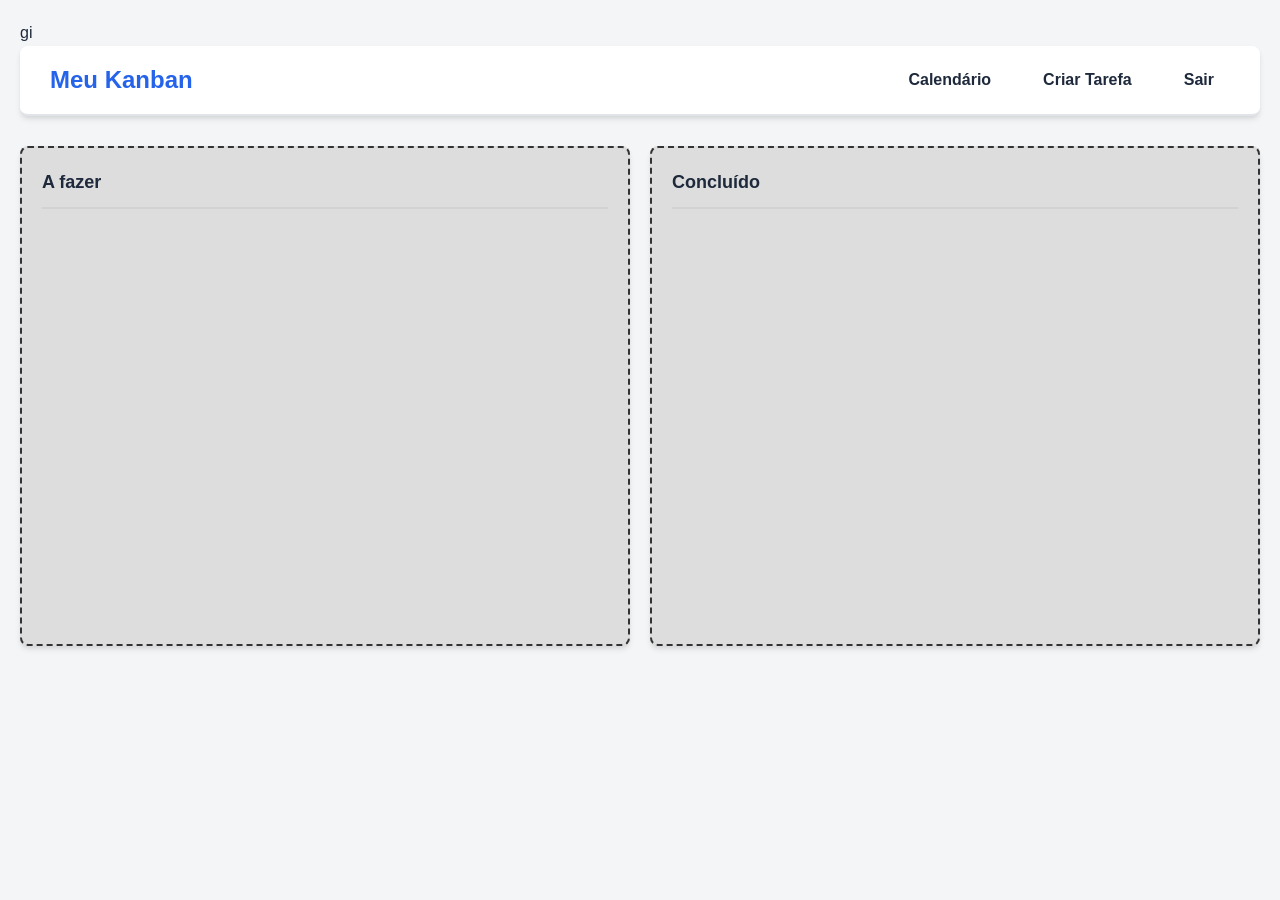
==== index.html @ 7a44a541 "Primeiro Commit: Projeto Kanban" ====
gi<!DOCTYPE html>
<html lang="pr-BR">
<head>
    <meta charset="UTF-8">
    <meta name="viewport" content="width=device-width, initial-scale=1.0">
    <title>Visão Geral</title>
    <link rel="stylesheet" href="css/estilos.css">
</head>
<body>
    <header>
        <h1><a href="index.html">Meu Kanban</a></h1>
        <nav>
            <ul>
                <li><a href="calendario.html">Calendário</a></li>
                <li><a href="criar_tarefa.html">Criar Tarefa</a></li>
                <li><a href="login.html">Sair</a></li>
            </ul>
        </nav>
    </header>
<main class="quadro-kanban">
        <div class="coluna" id="a-fazer">
            <h2>A fazer</h2>
        </div>
        
        <div class="coluna" id="concluido">
            <h2>Concluído</h2>
        </div>
    </main>

    <script src="kanban.js" defer></script>
</body>
</html>
---- css/estilos.css ----
/* ==========================================================================
   1. VARIÁVEIS GLOBAIS DE MARCA (Sua paleta de cores padrão)
   ========================================================================== */
:root {
    --cor-fundo: #F4F5F7;            /* Branco Gelo */
    --cor-coluna-cabecalho: #E1E4E8; /* Cinza Claro */
    --cor-texto: #1E293B;            /* Cinza Escuro/Preto */
    --cor-primaria: #2563EB;         /* Azul Escuro (Ações) */
    --cor-urgente: #EF4444;          /* Vermelho Suave (Destaques) */
    --cor-cartao: #FFFFFF;           /* Branco Puro para os Cards */
    
    --fonte-principal: 'Segoe UI', Roboto, Helvetica, Arial, sans-serif;
    --raio-borda: 8px;
    --sombra-suave: 0 4px 6px -1px rgba(0, 0, 0, 0.1), 0 2px 4px -1px rgba(0, 0, 0, 0.06);
}

/* ==========================================================================
   2. RESET GLOBAL E CONFIGURAÇÕES BASE
   ========================================================================== */
* {
    margin: 0;
    padding: 0;
    box-sizing: border-box; /* Garante que o padding não quebre as larguras */
}

body {
    font-family: var(--fonte-principal);
    background-color: var(--cor-fundo);
    color: var(--cor-texto);
    line-height: 1.6;
    padding: 20px;
}

/* Reset Global para Links (A sua ideia Sênior aplicada!) */
a {
    text-decoration: none;
    color: var(--cor-primaria);
    transition: color 0.2s ease;
}

a:hover {
    color: var(--cor-texto);
}

/* ==========================================================================
   3. CABEÇALHO E MENU DE NAVEGAÇÃO CENTRALIZADO
   ========================================================================== */
header {
    background-color: var(--cor-cartao);
    border-bottom: 2px solid var(--cor-coluna-cabecalho);
    border-radius: var(--raio-borda);
    padding: 15px 30px;
    margin-bottom: 30px;
    box-shadow: var(--sombra-suave);
    
    /* Flexbox para alinhar o Logo na esquerda e o Menu na direita */
    display: flex;
    justify-content: space-between;
    align-items: center;
    flex-wrap: wrap; /* Permite quebrar a linha no celular se faltar espaço */
    gap: 15px;
}

header h1 a {
    font-size: 24px;
    font-weight: 700;
    /* text-decoration e color foram removidos daqui porque o Reset Global já cuida disso! */
}

header nav ul {
    list-style: none;
    display: flex;
    gap: 20px;
}

header nav ul li a {
    color: var(--cor-texto);
    font-weight: 600;
    padding: 8px 16px;
    border-radius: 4px;
    transition: all 0.2s ease;
}

header nav ul li a:hover {
    background-color: var(--cor-fundo);
    color: var(--cor-primaria);
}

/* ==========================================================================
   4. ESTRUTURA DO QUADRO KANBAN (RESPONSIVIDADE AUTOMÁTICA)
   ========================================================================== */
.quadro-kanban {
    display: grid;
    grid-template-columns: repeat(auto-fit, minmax(300px, 1fr));
    gap: 20px;
    align-items: start;
}

/* ==========================================================================
   5. ESTILIZAÇÃO DAS COLUNAS
   ========================================================================== */
.coluna {
    background-color: #ddd; /* Adiciona este cinza para veres a caixa */
    border: 2px dashed #333; /* Adiciona uma borda tracejada */
    border-radius: var(--raio-borda);
    padding: 20px;
    box-shadow: var(--sombra-suave);
    min-height: 500px;
}
.coluna h2 {
    font-size: 18px;
    margin-bottom: 20px;
    padding-bottom: 10px;
    border-bottom: 2px solid rgba(0,0,0,0.05);
    display: flex;
    justify-content: space-between;
    align-items: center;
}

/* ==========================================================================
   6. OS CARTÕES DE TAREFA (CARDS)
   ========================================================================== */
.cartao-tarefa {
    background-color: var(--cor-cartao);
    border-radius: 6px;
    padding: 15px;
    margin-bottom: 15px;
    box-shadow: var(--sombra-suave);
    cursor: grab; /* Muda o rato para uma mãozinha de arrastar */
    transition: transform 0.1s ease, box-shadow 0.1s ease;
    border-left: 4px solid var(--cor-primaria); /* Detalhe lateral em azul */
}

/* Estado visual quando o utilizador clica para arrastar */
.cartao-tarefa:active {
    cursor: grabbing;
    transform: scale(0.98);
}

.cartao-tarefa h3 {
    font-size: 16px;
    margin-bottom: 8px;
    color: var(--cor-texto);
}

.cartao-tarefa p {
    font-size: 14px;
    color: #64748B; /* Tom de cinza para texto secundário */
    margin-bottom: 12px;
}

.cartao-tarefa small {
    display: block;
    font-size: 12px;
    font-weight: 600;
    color: var(--cor-texto);
}

/* Classe utilitária caso queira destacar um cartão urgente */
.cartao-tarefa.urgente {
    border-left-color: var(--cor-urgente);
}

/* ==========================================================================
   7. RODAPÉ DO SISTEMA
   ========================================================================== */
footer {
    text-align: center;
    margin-top: 40px;
    padding: 20px;
    font-size: 12px;
    color: #94A3B8;
}
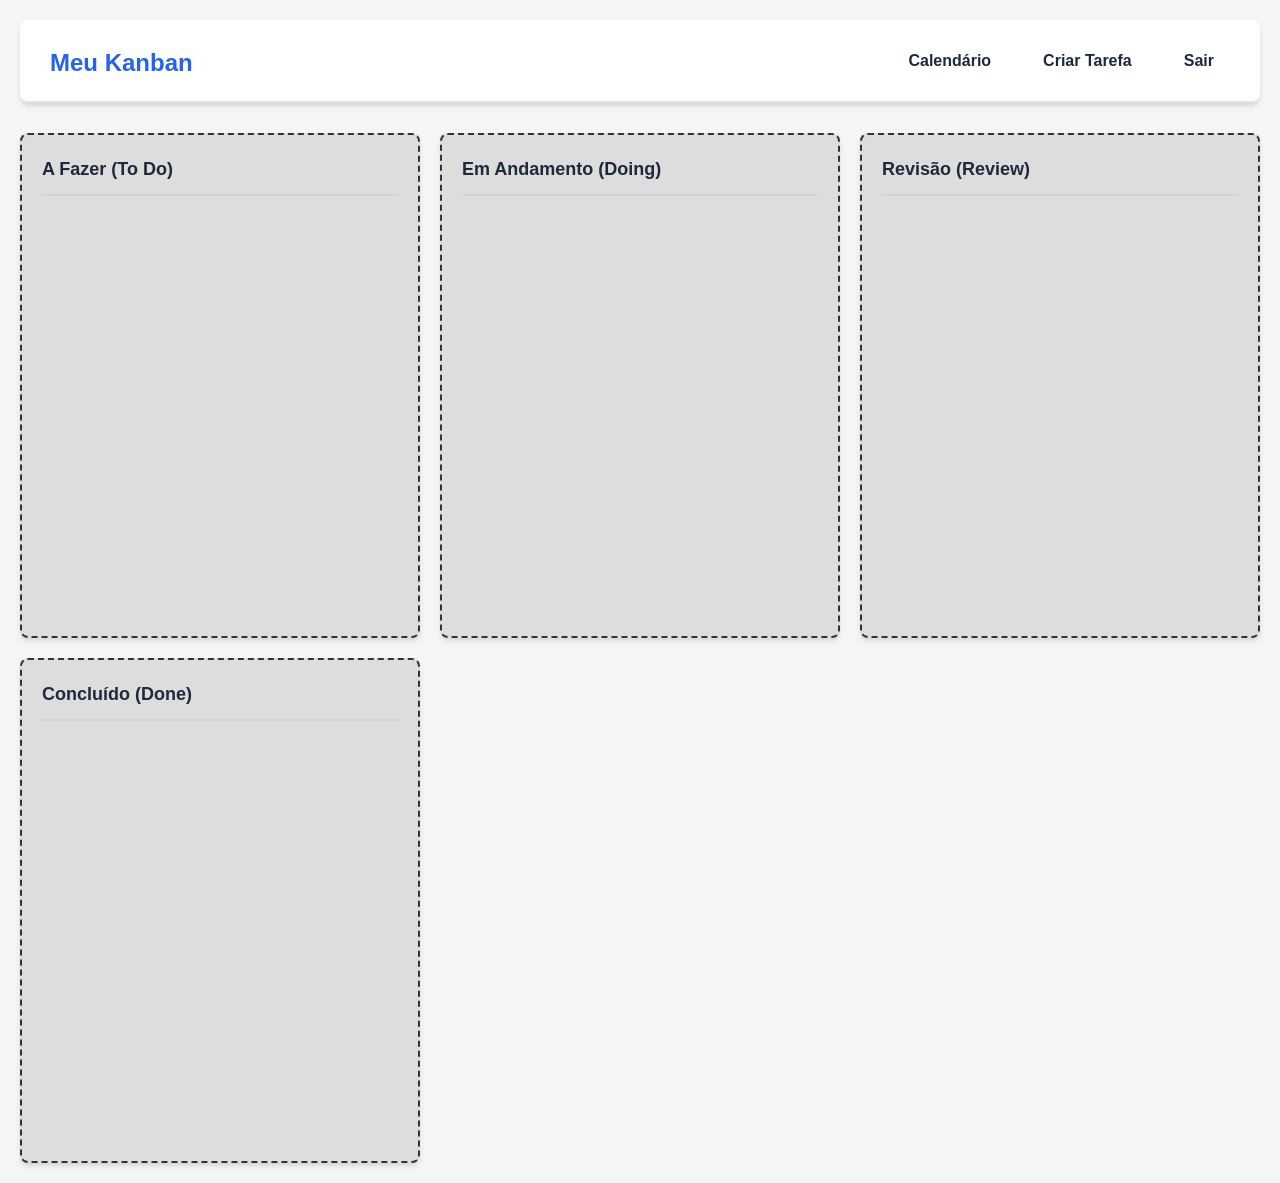
==== commit 15593dae: "Update HTML structure and language attributes Foi adiccinado mais DIV ainda não esta definido e fica" ====
--- a/index.html
+++ b/index.html
@@ -1,5 +1,5 @@
-gi<!DOCTYPE html>
-<html lang="pr-BR">
+<!DOCTYPE html>
+<html lang="pt-BR">
 <head>
     <meta charset="UTF-8">
     <meta name="viewport" content="width=device-width, initial-scale=1.0">
@@ -17,16 +17,29 @@
             </ul>
         </nav>
     </header>
-<main class="quadro-kanban">
-        <div class="coluna" id="a-fazer">
-            <h2>A fazer</h2>
+
+    <main class="quadro-kanban">
+        <div class="coluna" id="to-do">
+            <h2>A Fazer (To Do)</h2>
+            <div class="area-cartoes"></div>
         </div>
         
-        <div class="coluna" id="concluido">
-            <h2>Concluído</h2>
+        <div class="coluna" id="doing">
+            <h2>Em Andamento (Doing)</h2>
+            <div class="area-cartoes"></div>
+        </div>
+
+        <div class="coluna" id="review">
+            <h2>Revisão (Review)</h2>
+            <div class="area-cartoes"></div>
+        </div>
+        
+        <div class="coluna" id="done">
+            <h2>Concluído (Done)</h2>
+            <div class="area-cartoes"></div>
         </div>
     </main>
 
     <script src="kanban.js" defer></script>
 </body>
-</html>+</html>
--- a/css/estilos.css
+++ b/css/estilos.css
@@ -1,6 +1,3 @@
-/* ==========================================================================
-   1. VARIÁVEIS GLOBAIS DE MARCA (Sua paleta de cores padrão)
-   ========================================================================== */
 :root {
     --cor-fundo: #F4F5F7;            /* Branco Gelo */
     --cor-coluna-cabecalho: #E1E4E8; /* Cinza Claro */
@@ -14,9 +11,6 @@
     --sombra-suave: 0 4px 6px -1px rgba(0, 0, 0, 0.1), 0 2px 4px -1px rgba(0, 0, 0, 0.06);
 }
 
-/* ==========================================================================
-   2. RESET GLOBAL E CONFIGURAÇÕES BASE
-   ========================================================================== */
 * {
     margin: 0;
     padding: 0;
@@ -42,9 +36,6 @@
     color: var(--cor-texto);
 }
 
-/* ==========================================================================
-   3. CABEÇALHO E MENU DE NAVEGAÇÃO CENTRALIZADO
-   ========================================================================== */
 header {
     background-color: var(--cor-cartao);
     border-bottom: 2px solid var(--cor-coluna-cabecalho);
@@ -86,19 +77,12 @@
     color: var(--cor-primaria);
 }
 
-/* ==========================================================================
-   4. ESTRUTURA DO QUADRO KANBAN (RESPONSIVIDADE AUTOMÁTICA)
-   ========================================================================== */
 .quadro-kanban {
     display: grid;
     grid-template-columns: repeat(auto-fit, minmax(300px, 1fr));
     gap: 20px;
     align-items: start;
 }
-
-/* ==========================================================================
-   5. ESTILIZAÇÃO DAS COLUNAS
-   ========================================================================== */
 .coluna {
     background-color: #ddd; /* Adiciona este cinza para veres a caixa */
     border: 2px dashed #333; /* Adiciona uma borda tracejada */
@@ -117,9 +101,6 @@
     align-items: center;
 }
 
-/* ==========================================================================
-   6. OS CARTÕES DE TAREFA (CARDS)
-   ========================================================================== */
 .cartao-tarefa {
     background-color: var(--cor-cartao);
     border-radius: 6px;
@@ -161,13 +142,26 @@
     border-left-color: var(--cor-urgente);
 }
 
-/* ==========================================================================
-   7. RODAPÉ DO SISTEMA
-   ========================================================================== */
 footer {
     text-align: center;
     margin-top: 40px;
     padding: 20px;
     font-size: 12px;
     color: #94A3B8;
-}+}
+/* A área específica onde os cartões são soltos */
+.area-cartoes {
+    min-height: 400px; /* Garante que a zona de soltar exista mesmo vazia */
+    padding-bottom: 20px;
+}
+
+/* Efeito no cartão que está sendo segurado pelo mouse */
+.cartao-tarefa.arrastando {
+    opacity: 0.5;
+    border: 2px dashed var(--cor-primaria);
+}
+
+/* Efeito na coluna quando um cartão passa por cima dela */
+.coluna.drag-over {
+    background-color: #cbd5e1; /* Um cinza um pouco mais escuro */
+    border-color: var(--cor-primaria);
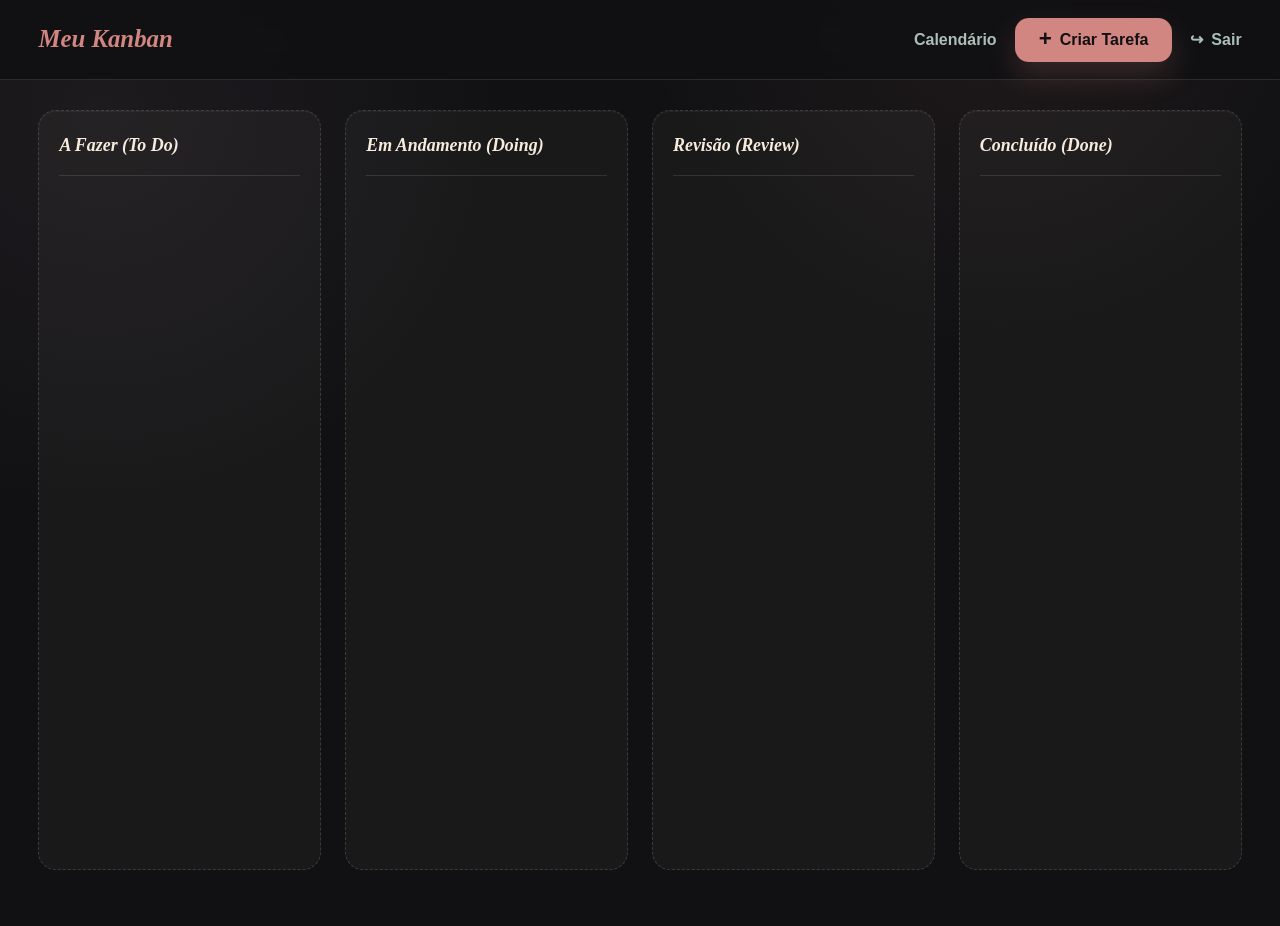
==== commit 63c0be96: "Change stylesheet link to index.css" ====
--- a/index.html
+++ b/index.html
@@ -4,7 +4,7 @@
     <meta charset="UTF-8">
     <meta name="viewport" content="width=device-width, initial-scale=1.0">
     <title>Visão Geral</title>
-    <link rel="stylesheet" href="css/estilos.css">
+    <link rel="stylesheet" href="css/index.css">
 </head>
 <body>
     <header>
--- a/css/index.css
+++ b/css/index.css
@@ -0,0 +1,311 @@
+/* index.css - Driftboard Kanban */
+/* Paleta: #111113, #D18681, #ACBFB7, #F6EBDD, #8E6D86 */
+
+:root {
+    --bg: #111113;
+    --surface: #18181b;
+    --surface-card: #101012;
+    --surface-hover: #202025;
+    --border: rgba(246, 235, 221, 0.12);
+    --border-dashed: rgba(246, 235, 221, 0.16);
+    --text: #F6EBDD;
+    --muted: #ACBFB7;
+    --primary: #D18681;
+    --primary-hover: #e19792;
+    --purple: #8E6D86;
+    --shadow: 0 20px 60px rgba(0, 0, 0, 0.30);
+    --radius: 18px;
+    --font-title: Georgia, "Times New Roman", serif;
+    --font-body: Inter, Arial, Helvetica, sans-serif;
+}
+
+* {
+    box-sizing: border-box;
+    margin: 0;
+    padding: 0;
+}
+
+html {
+    min-height: 100%;
+}
+
+body {
+    min-height: 100vh;
+    background:
+        radial-gradient(circle at 8% 12%, rgba(142, 109, 134, 0.10), transparent 28%),
+        radial-gradient(circle at 78% 0%, rgba(209, 134, 129, 0.07), transparent 26%),
+        var(--bg);
+    color: var(--text);
+    font-family: var(--font-body);
+}
+
+/* Cabeçalho */
+body > header {
+    height: 80px;
+    padding: 0 clamp(20px, 3vw, 48px);
+    display: flex;
+    align-items: center;
+    justify-content: space-between;
+    border-bottom: 1px solid var(--border);
+    background: rgba(17, 17, 19, 0.88);
+    backdrop-filter: blur(14px);
+    position: sticky;
+    top: 0;
+    z-index: 10;
+}
+
+body > header h1 {
+    font-family: var(--font-title);
+    font-size: 1.55rem;
+    font-style: italic;
+    line-height: 1;
+}
+
+body > header h1 a {
+    color: var(--primary);
+    text-decoration: none;
+}
+
+body > header nav ul {
+    list-style: none;
+    display: flex;
+    align-items: center;
+    gap: 18px;
+}
+
+body > header nav a {
+    min-height: 44px;
+    display: inline-flex;
+    align-items: center;
+    justify-content: center;
+    gap: 8px;
+    color: var(--muted);
+    text-decoration: none;
+    font-weight: 700;
+    transition: color 0.16s ease, background 0.16s ease, transform 0.16s ease;
+}
+
+body > header nav a:hover {
+    color: var(--text);
+}
+
+/* Segundo item do menu: Criar Tarefa */
+body > header nav li:nth-child(2) a {
+    padding: 0 24px;
+    border-radius: 14px;
+    background: var(--primary);
+    color: #111113;
+    box-shadow: 0 14px 30px rgba(209, 134, 129, 0.20);
+}
+
+body > header nav li:nth-child(2) a::before {
+    content: "+";
+    font-size: 1.4rem;
+    line-height: 1;
+}
+
+body > header nav li:nth-child(2) a:hover {
+    background: var(--primary-hover);
+    transform: translateY(-1px);
+}
+
+/* Terceiro item do menu: Sair */
+body > header nav li:nth-child(3) a::before {
+    content: "↪";
+    color: var(--muted);
+}
+
+/* Quadro Kanban */
+.quadro-kanban {
+    width: min(100%, 1880px);
+    margin: 0 auto;
+    padding: 30px clamp(16px, 3vw, 48px) 56px;
+    display: grid;
+    grid-template-columns: repeat(4, minmax(260px, 1fr));
+    gap: 24px;
+    align-items: start;
+}
+
+.coluna {
+    min-height: calc(100vh - 140px);
+    padding: 24px 20px;
+    border: 1px dashed var(--border-dashed);
+    border-radius: var(--radius);
+    background: rgba(246, 235, 221, 0.035);
+    box-shadow: inset 0 1px 0 rgba(246, 235, 221, 0.04);
+}
+
+.coluna h2 {
+    padding-bottom: 18px;
+    margin-bottom: 20px;
+    border-bottom: 1px solid var(--border);
+    color: var(--text);
+    font-family: var(--font-title);
+    font-size: 1.12rem;
+    font-style: italic;
+    line-height: 1.2;
+}
+
+/* Área onde seu JS coloca os cards */
+.area-cartoes {
+    display: grid;
+    gap: 16px;
+}
+
+/* Compatível com vários nomes de classe que você possa usar no JS */
+.area-cartoes > *,
+.cartao,
+.card,
+.tarefa,
+.task-card {
+    position: relative;
+    padding: 20px 20px 20px 22px;
+    border: 1px solid var(--border);
+    border-left: 4px solid var(--primary);
+    border-radius: 12px;
+    background: var(--surface-card);
+    color: var(--muted);
+    box-shadow: 0 12px 28px rgba(0, 0, 0, 0.22);
+    transition: transform 0.16s ease, border-color 0.16s ease, background 0.16s ease;
+}
+
+.area-cartoes > *:hover,
+.cartao:hover,
+.card:hover,
+.tarefa:hover,
+.task-card:hover {
+    transform: translateY(-2px);
+    border-color: rgba(209, 134, 129, 0.38);
+    background: #121215;
+}
+
+.area-cartoes h3,
+.cartao h3,
+.card h3,
+.tarefa h3,
+.task-card h3,
+.titulo-cartao {
+    margin-right: 56px;
+    margin-bottom: 14px;
+    color: var(--text);
+    font-family: var(--font-title);
+    font-size: 1.05rem;
+    font-weight: 800;
+}
+
+.area-cartoes p,
+.cartao p,
+.card p,
+.tarefa p,
+.task-card p,
+.descricao-cartao {
+    color: var(--muted);
+    line-height: 1.55;
+}
+
+.responsavel,
+.card-responsavel,
+.tarefa-responsavel {
+    margin-top: 16px;
+    color: var(--purple);
+    font-size: 0.88rem;
+    font-weight: 700;
+}
+
+/* Botões de ação dentro dos cards */
+.acoes-card,
+.card-actions,
+.tarefa-acoes {
+    position: absolute;
+    top: 18px;
+    right: 16px;
+    display: flex;
+    align-items: center;
+    gap: 12px;
+}
+
+.acoes-card button,
+.card-actions button,
+.tarefa-acoes button,
+.botao-editar,
+.botao-excluir {
+    width: 26px;
+    height: 26px;
+    border: 0;
+    border-radius: 8px;
+    background: transparent;
+    color: var(--primary);
+    cursor: pointer;
+    display: grid;
+    place-items: center;
+    transition: background 0.16s ease, color 0.16s ease, transform 0.16s ease;
+}
+
+.acoes-card button:hover,
+.card-actions button:hover,
+.tarefa-acoes button:hover,
+.botao-editar:hover,
+.botao-excluir:hover {
+    background: rgba(209, 134, 129, 0.12);
+    transform: translateY(-1px);
+}
+
+.botao-excluir,
+.tarefa-acoes .excluir {
+    color: var(--purple);
+}
+
+/* Estados opcionais */
+.coluna.drag-over {
+    border-color: var(--primary);
+    background: rgba(209, 134, 129, 0.07);
+}
+
+.area-cartoes > *.arrastando,
+.cartao.arrastando,
+.card.arrastando,
+.tarefa.arrastando {
+    opacity: 0.55;
+    transform: rotate(1deg);
+}
+
+@media (max-width: 1200px) {
+    .quadro-kanban {
+        grid-template-columns: repeat(2, minmax(260px, 1fr));
+    }
+
+    .coluna {
+        min-height: 520px;
+    }
+}
+
+@media (max-width: 720px) {
+    body > header {
+        height: auto;
+        min-height: 82px;
+        padding-top: 18px;
+        padding-bottom: 18px;
+        align-items: flex-start;
+        gap: 18px;
+        flex-direction: column;
+    }
+
+    body > header nav ul {
+        width: 100%;
+        flex-wrap: wrap;
+        gap: 12px;
+    }
+
+    body > header nav li:nth-child(2) a {
+        padding: 0 18px;
+    }
+
+    .quadro-kanban {
+        grid-template-columns: 1fr;
+        padding-top: 22px;
+    }
+
+    .coluna {
+        min-height: 360px;
+    }
+}
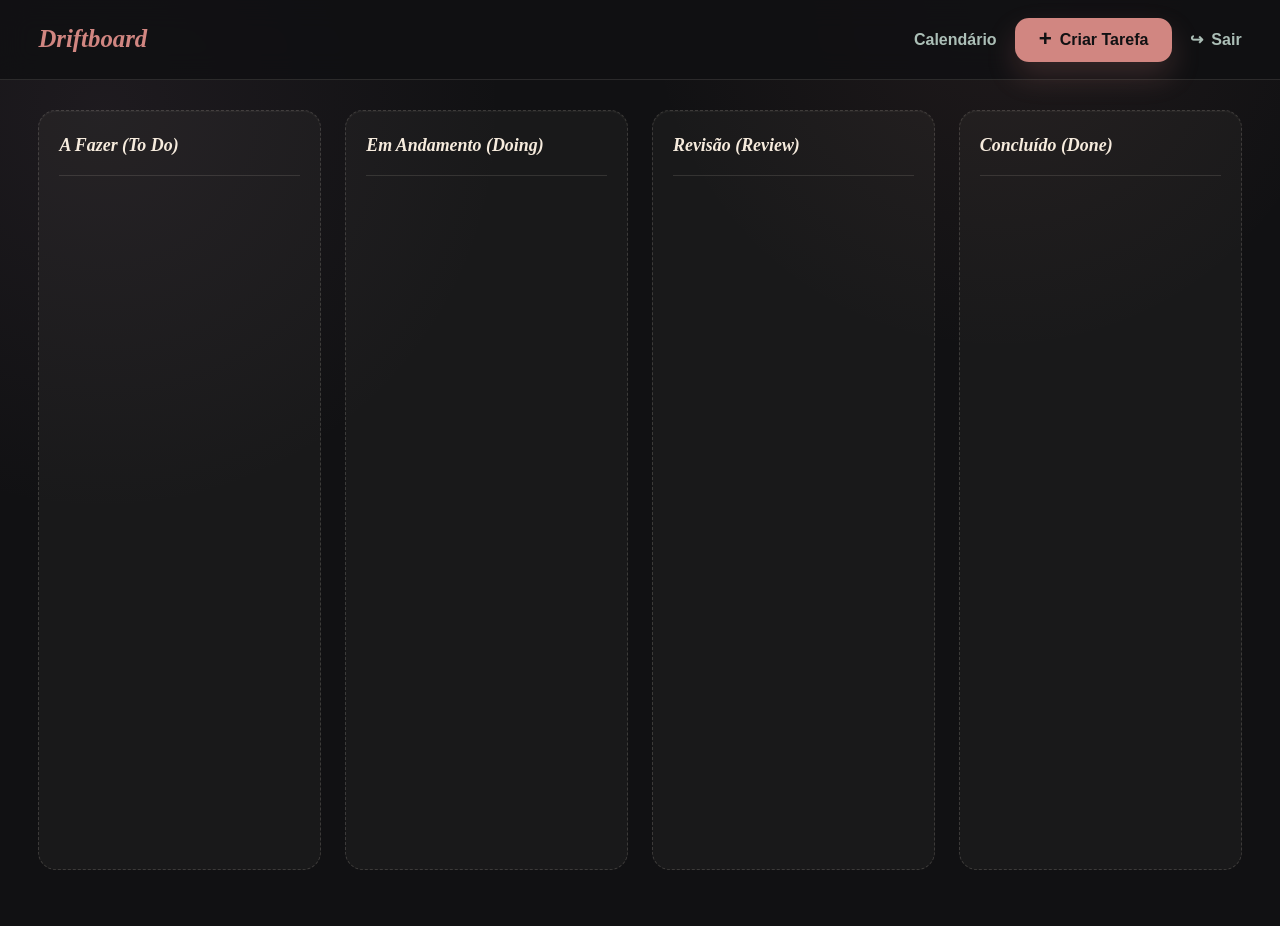
==== commit ae09f8c5: "Rename header from 'Meu Kanban' to 'Driftboard' Mudado o nome" ====
--- a/index.html
+++ b/index.html
@@ -8,7 +8,7 @@
 </head>
 <body>
     <header>
-        <h1><a href="index.html">Meu Kanban</a></h1>
+        <h1><a href="index.html">Driftboard</a></h1>
         <nav>
             <ul>
                 <li><a href="calendario.html">Calendário</a></li>
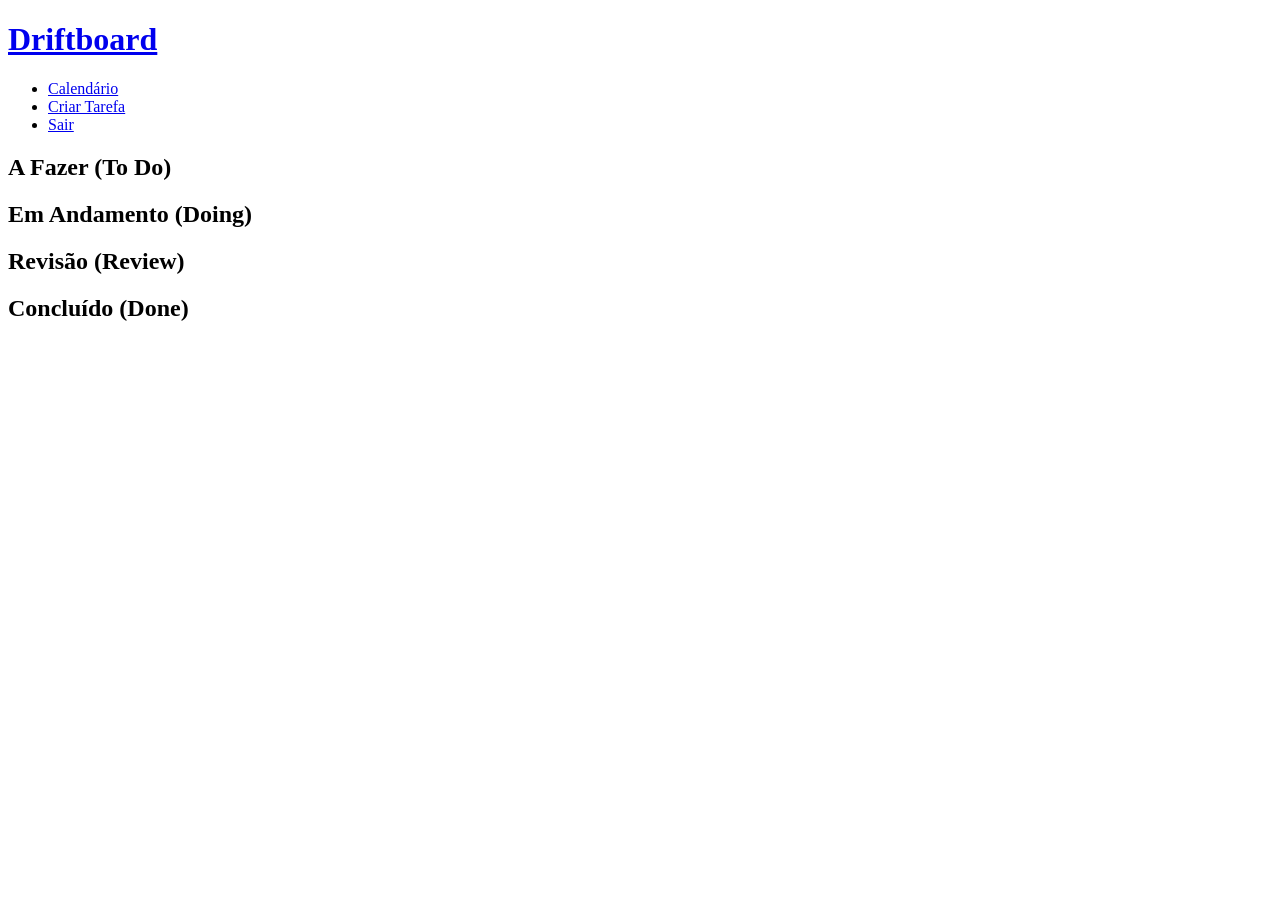
==== commit e3d53001: "Add files via upload HTML atualizado!" ====
--- a/index.html
+++ b/index.html
@@ -40,6 +40,6 @@
         </div>
     </main>
 
-    <script src="kanban.js" defer></script>
+    <script src="javascrip/kanban.js" defer></script>
 </body>
 </html>
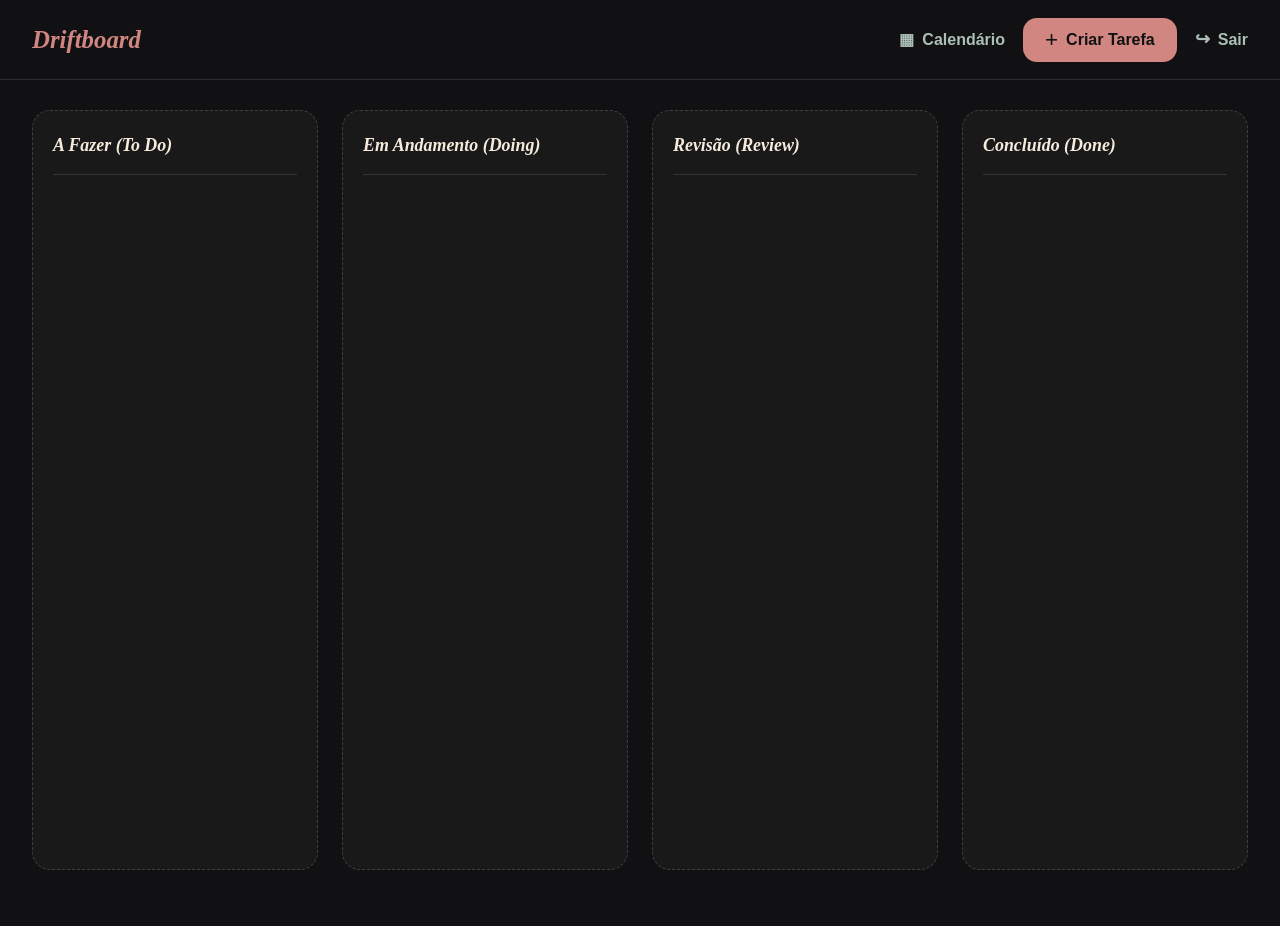
==== commit 0d12cbb1: "Fix script source path for kanban.js" ====
--- a/index.html
+++ b/index.html
@@ -40,6 +40,6 @@
         </div>
     </main>
 
-    <script src="javascrip/kanban.js" defer></script>
+    <script src="javascript/kanban.js" defer></script>
 </body>
 </html>
--- a/css/index.css
+++ b/css/index.css
@@ -0,0 +1,272 @@
+:root {
+    --fundo: #111113;
+    --superficie: #1b1b1f;
+    --cartao: #101012;
+    --texto: #f6ebdd;
+    --secundario: #acbfb7;
+
+    --rosa: #d18681;
+    --rosa-claro: #e29a95;
+    --roxo: #8e6d86;
+
+    --borda: rgba(246, 235, 221, 0.12);
+    --borda-clara: rgba(246, 235, 221, 0.18);
+
+    --titulo: Georgia, "Times New Roman", serif;
+    --corpo: Inter, Arial, Helvetica, sans-serif;
+}
+* {
+    box-sizing: border-box;
+    margin: 0;
+    padding: 0;
+}
+
+body {
+    min-height: 100vh;
+    background: var(--fundo);
+    color: var(--texto);
+    font-family: var(--corpo);
+}
+body > header {
+    display: flex;
+    align-items: center;
+    justify-content: space-between;
+    min-height: 80px;
+    padding: 0 clamp(20px, 2.5vw, 48px);
+    border-bottom: 1px solid var(--borda);
+}
+
+header h1 {
+    font-family: var(--titulo);
+    font-size: 1.55rem;
+    font-style: italic;
+}
+
+header h1 a {
+    color: var(--rosa);
+    text-decoration: none;
+}
+
+header nav ul {
+    display: flex;
+    align-items: center;
+    gap: 18px;
+    list-style: none;
+}
+
+header nav a {
+    display: inline-flex;
+    align-items: center;
+    gap: 8px;
+    min-height: 44px;
+    color: var(--secundario);
+    font-weight: 700;
+    text-decoration: none;
+}
+
+/* Ícones do menu */
+header nav li:nth-child(1) a::before {
+    content: "▦";
+}
+
+header nav li:nth-child(2) a {
+    padding: 0 22px;
+    border-radius: 14px;
+    background: var(--rosa);
+    color: var(--fundo);
+}
+
+header nav li:nth-child(2) a::before {
+    content: "+";
+    font-size: 1.4rem;
+    font-weight: 400;
+}
+
+header nav li:nth-child(3) a::before {
+    content: "↪";
+    font-size: 1.1rem;
+}
+.quadro-kanban {
+    display: grid;
+    grid-template-columns: repeat(4, minmax(260px, 1fr));
+    gap: 24px;
+    width: min(100%, 1900px);
+    margin: auto;
+    padding: 30px clamp(16px, 2.5vw, 48px) 56px;
+}
+
+.coluna {
+    min-height: calc(100vh - 140px);
+    padding: 24px 20px;
+    border: 1px dashed var(--borda-clara);
+    border-radius: 18px;
+    background: rgba(246, 235, 221, 0.035);
+}
+
+.coluna h2 {
+    margin-bottom: 20px;
+    padding-bottom: 18px;
+    border-bottom: 1px solid var(--borda);
+    font-family: var(--titulo);
+    font-size: 1.12rem;
+    font-style: italic;
+}
+
+.area-cartoes {
+    display: grid;
+    gap: 16px;
+}
+.cartao-tarefa {
+    position: relative;
+    padding: 20px 18px 17px;
+    border: 1px solid var(--borda);
+    border-left: 4px solid var(--rosa);
+    border-radius: 12px;
+    background: var(--cartao);
+    box-shadow: 0 12px 28px rgba(0, 0, 0, 0.22);
+}
+
+.cartao-tarefa:hover {
+    border-color: rgba(209, 134, 129, 0.38);
+    transform: translateY(-2px);
+    transition: 0.16s;
+}
+
+.cartao-tarefa h3 {
+    margin: 0 54px 12px 0;
+    font-family: var(--titulo);
+    font-size: 1.04rem;
+    line-height: 1.35;
+    word-break: break-word;
+}
+
+.descricao-cartao {
+    color: var(--secundario);
+    font-size: 0.92rem;
+    line-height: 1.5;
+    word-break: break-word;
+}
+
+.responsavel {
+    display: block;
+    margin-top: 14px;
+    color: var(--roxo);
+    font-size: 0.86rem;
+    font-weight: 700;
+}
+.meta-cartao {
+    display: flex;
+    flex-wrap: wrap;
+    gap: 7px;
+    margin-top: 14px;
+}
+
+.badge-prioridade,
+.prazo-cartao {
+    padding: 4px 8px;
+    border-radius: 999px;
+    font-size: 0.73rem;
+    font-weight: 700;
+}
+
+.badge-prioridade {
+    background: rgba(142, 109, 134, 0.25);
+    color: var(--secundario);
+}
+
+.prioridade-alta {
+    background: rgba(209, 134, 129, 0.23);
+    color: var(--rosa-claro);
+}
+
+.prioridade-media {
+    background: rgba(246, 235, 221, 0.1);
+    color: var(--texto);
+}
+
+.prazo-cartao {
+    background: rgba(172, 191, 183, 0.12);
+    color: var(--secundario);
+}
+.acoes-cartao {
+    position: absolute;
+    top: 15px;
+    right: 13px;
+    display: flex;
+    gap: 5px;
+}
+
+.btn-acao {
+    display: grid;
+    width: 28px;
+    height: 28px;
+    place-items: center;
+    border: 0;
+    border-radius: 8px;
+    background: transparent;
+    color: var(--rosa);
+    cursor: pointer;
+}
+
+.btn-acao:hover {
+    background: rgba(209, 134, 129, 0.12);
+}
+
+.btn-excluir {
+    color: var(--roxo);
+}
+
+.icone-acao {
+    width: 15px;
+    height: 15px;
+    pointer-events: none;
+}
+.drag-over {
+    border-color: var(--rosa);
+    background: rgba(209, 134, 129, 0.07);
+}
+
+.arrastando {
+    opacity: 0.55;
+    transform: rotate(1deg);
+}
+@media (max-width: 1200px) {
+    .quadro-kanban {
+        grid-template-columns: repeat(2, minmax(260px, 1fr));
+    }
+
+    .coluna {
+        min-height: 500px;
+    }
+}
+
+@media (max-width: 720px) {
+    body > header {
+        flex-direction: column;
+        align-items: flex-start;
+        padding: 18px;
+    }
+
+    header nav,
+    header nav ul {
+        width: 100%;
+        flex-wrap: wrap;
+    }
+
+    .quadro-kanban {
+        grid-template-columns: 1fr;
+    }
+}
+.prioridade-baixa {
+    background: rgba(142, 109, 134, 0.25);
+    color: var(--secundario);
+}
+
+.prazo-atrasado {
+    background: rgba(209, 134, 129, 0.23);
+    color: var(--rosa-claro);
+}
+
+.cartao-atrasado {
+    border-left-color: var(--rosa-claro);
+}
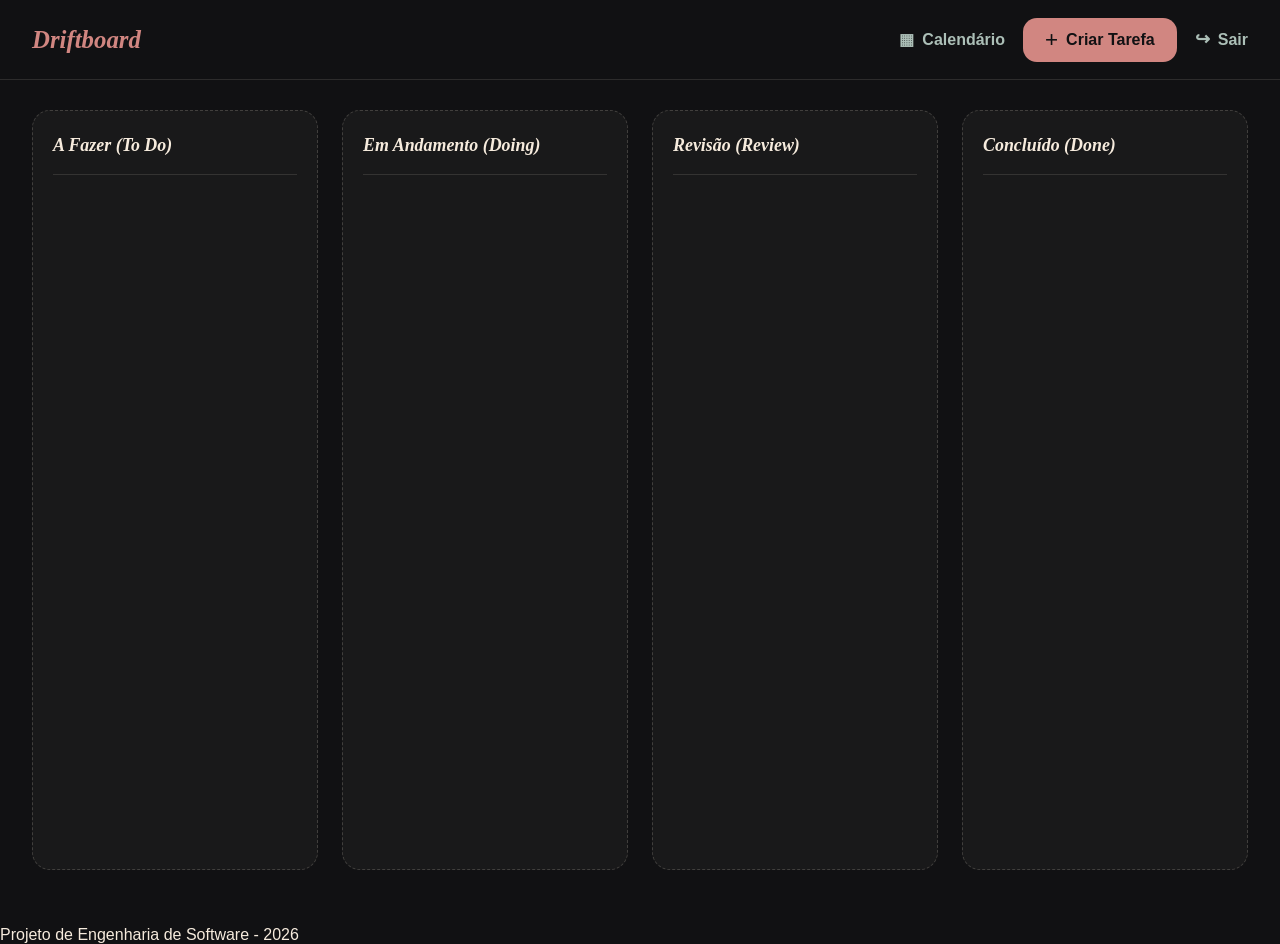
==== commit 713a01c4: "Add footer with project information" ====
--- a/index.html
+++ b/index.html
@@ -39,7 +39,7 @@
             <div class="area-cartoes"></div>
         </div>
     </main>
-
+    <footer><p>Projeto de Engenharia de Software - 2026</p></footer>
     <script src="javascript/kanban.js" defer></script>
 </body>
 </html>
